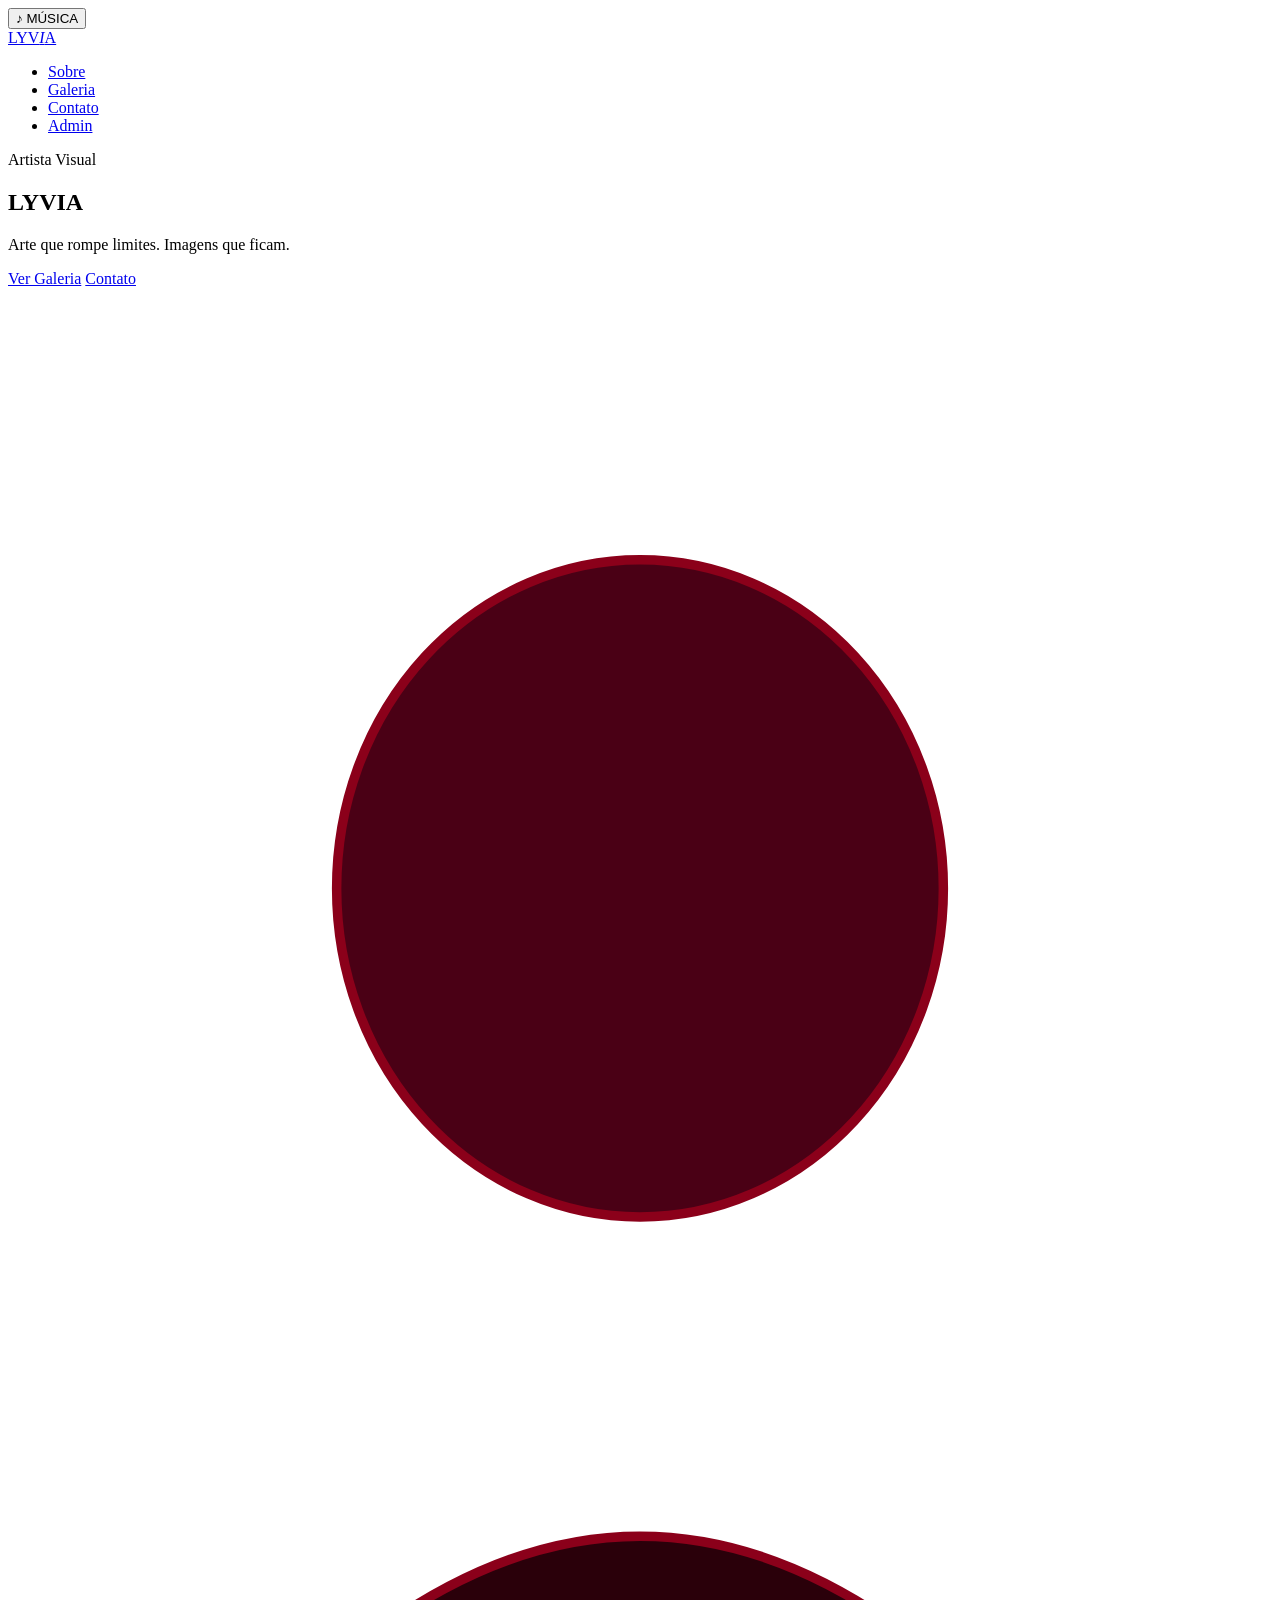
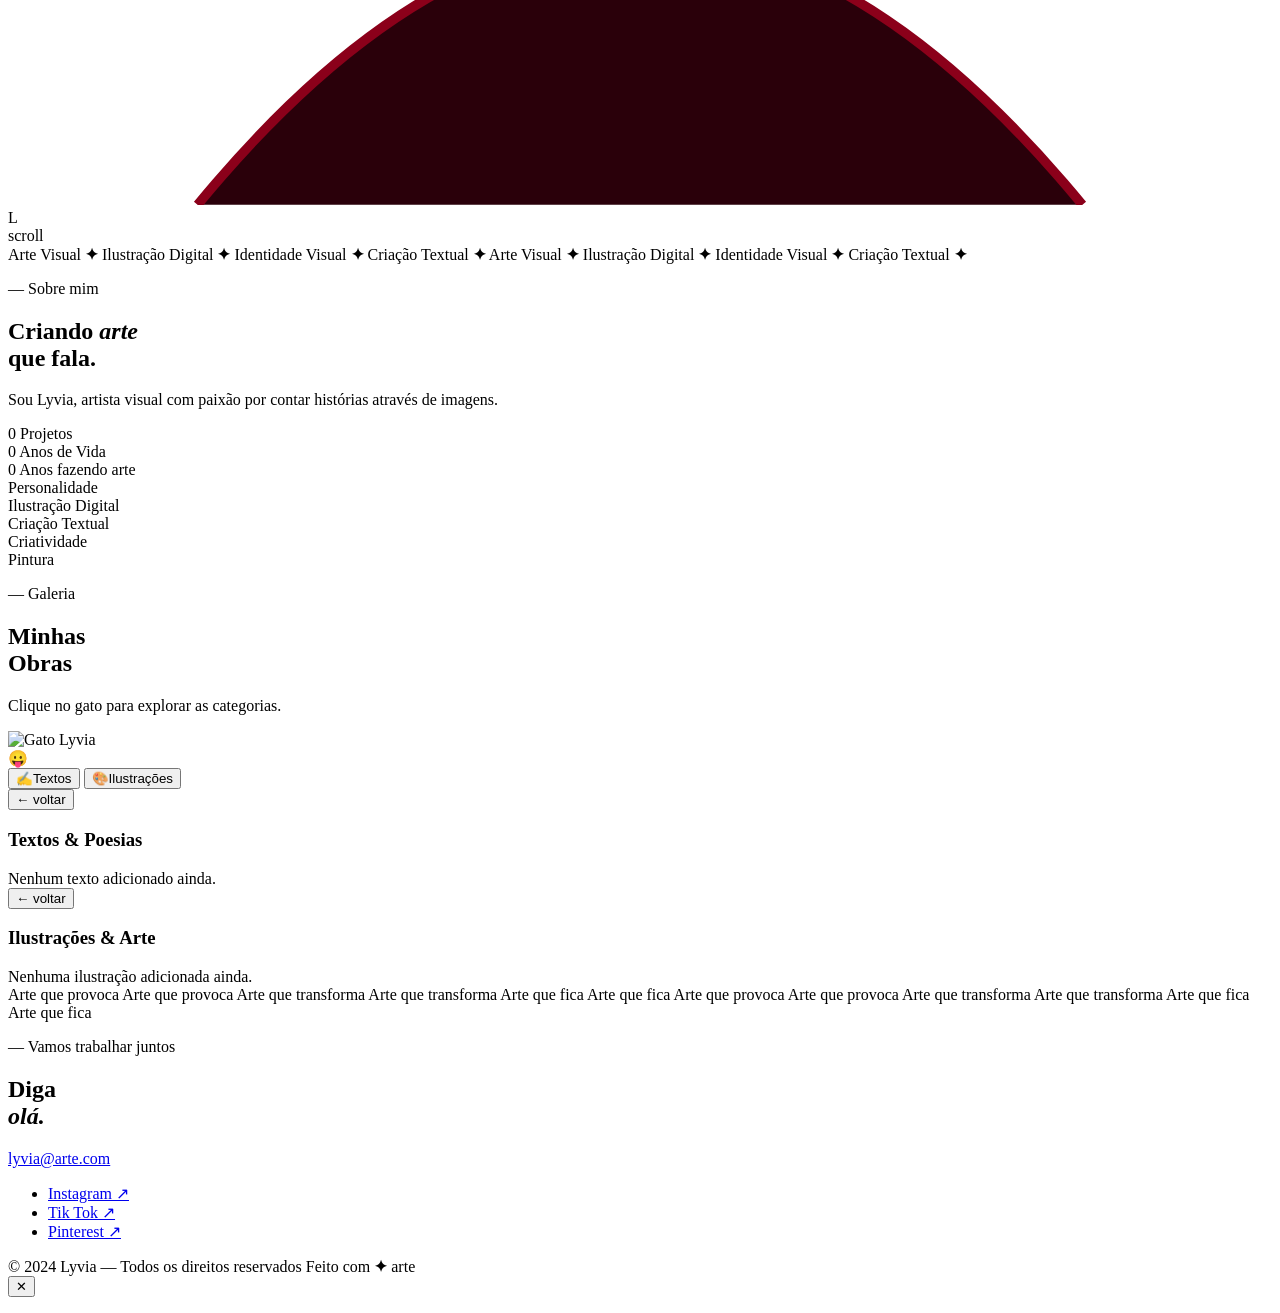
==== index.html @ 50b7d79c "Add files via upload" ====
<!DOCTYPE html>
<html lang="pt-BR">
<head>
<meta charset="UTF-8">
<meta name="viewport" content="width=device-width, initial-scale=1.0">
<title>LYVIA — Artista Visual</title>
<link rel="preconnect" href="https://fonts.googleapis.com">
<link href="https://fonts.googleapis.com/css2?family=Bebas+Neue&family=DM+Serif+Display:ital@0;1&family=Space+Mono:ital,wght@0,400;0,700;1,400&family=Cormorant+Garamond:ital,wght@0,300;0,600;1,300;1,600&display=swap" rel="stylesheet">
<link rel="stylesheet" href="/static/css/style.css">
</head>
<body>

<!-- NOISE OVERLAY -->
<div class="noise-overlay"></div>
<div class="scanline"></div>

<!-- CUSTOM CURSOR -->
<div id="cursor"></div>
<div id="cursor-trail"></div>

<!-- MUSIC -->
<audio id="bgMusic" loop src="/static/music/bg.mp3"></audio>
<button id="music-toggle" class="music-btn" title="Música">
  <span class="music-icon">♪</span>
  <span class="music-label">MÚSICA</span>
</button>

<!-- NAV -->
<nav id="navbar">
  <a href="#hero" class="nav-logo">LYV<em>I</em>A</a>
  <ul class="nav-links">
    <li><a href="#about">Sobre</a></li>
    <li><a href="#gallery">Galeria</a></li>
    <li><a href="#contact">Contato</a></li>
    <li><a href="/admin/login" class="nav-admin">Admin</a></li>
  </ul>
</nav>

<!-- HERO -->
<section id="hero">
  <div class="hero-bg-particles" id="particles"></div>
  <div class="hero-content">
    <div class="hero-left">
      <p class="hero-eyebrow">Artista Visual</p>
      <h1 class="hero-name" id="heroTitle">LYVIA</h1>
      <p class="hero-sub" id="heroSubtitle">Arte que rompe limites. Imagens que ficam.</p>
      <div class="hero-actions">
        <a href="#gallery" class="btn-crimson">Ver Galeria</a>
        <a href="#contact" class="btn-ghost">Contato</a>
      </div>
    </div>
    <div class="hero-right">
      <div class="hero-3d-card">
        <div class="hero-card-inner" id="heroCard">
          <div class="hero-glow-ring"></div>
          <div class="hero-photo-placeholder">
            <svg viewBox="0 0 200 240" fill="none" xmlns="http://www.w3.org/2000/svg">
              <ellipse cx="100" cy="95" rx="48" ry="52" fill="#4a0015" stroke="#8b001a" stroke-width="1.5"/>
              <path d="M30 240 Q100 155 170 240" fill="#2a000a" stroke="#8b001a" stroke-width="1.5"/>
            </svg>
          </div>
          <div class="hero-card-shine"></div>
        </div>
      </div>
      <div class="hero-big-letter">L</div>
    </div>
  </div>
  <div class="hero-scroll-hint">
    <span>scroll</span>
    <div class="scroll-line"></div>
  </div>
</section>

<!-- TICKER -->
<div class="ticker-wrap">
  <div class="ticker">
    <span>Arte Visual <b>✦</b></span>
    <span>Ilustração Digital <b>✦</b></span>
    <span>Identidade Visual <b>✦</b></span>
    <span>Criação Textual <b>✦</b></span>
    <span>Arte Visual <b>✦</b></span>
    <span>Ilustração Digital <b>✦</b></span>
    <span>Identidade Visual <b>✦</b></span>
    <span>Criação Textual <b>✦</b></span>
  </div>
</div>

<!-- ABOUT -->
<section id="about">
  <div class="about-inner">
    <div class="about-left reveal">
      <p class="section-label">— Sobre mim</p>
      <h2 class="about-heading">Criando <em>arte</em><br>que fala.</h2>
      <p class="about-body" id="aboutText">Sou Lyvia, artista visual com paixão por contar histórias através de imagens.</p>
      <div class="stats-row">
        <div class="stat-item">
          <span class="stat-num" data-target="14">0</span>
          <span class="stat-label">Projetos</span>
        </div>
        <div class="stat-item">
          <span class="stat-num" data-target="14">0</span>
          <span class="stat-label">Anos de Vida</span>
        </div>
        <div class="stat-item">
          <span class="stat-num" data-target="4">0</span>
          <span class="stat-label">Anos fazendo arte</span>
        </div>
      </div>
    </div>
    <div class="about-right reveal">
      <div class="skill-bars">
        <div class="skill-bar" data-pct="100"><span class="skill-name">Personalidade</span><div class="skill-track"><div class="skill-fill"></div></div></div>
        <div class="skill-bar" data-pct="100"><span class="skill-name">Ilustração Digital</span><div class="skill-track"><div class="skill-fill"></div></div></div>
        <div class="skill-bar" data-pct="100"><span class="skill-name">Criação Textual</span><div class="skill-track"><div class="skill-fill"></div></div></div>
        <div class="skill-bar" data-pct="100"><span class="skill-name">Criatividade</span><div class="skill-track"><div class="skill-fill"></div></div></div>
        <div class="skill-bar" data-pct="100"><span class="skill-name">Pintura</span><div class="skill-track"><div class="skill-fill"></div></div></div>
      </div>
    </div>
  </div>
</section>

<!-- GALLERY — CAT SECTION -->
<section id="gallery">
  <div class="gallery-header reveal">
    <p class="section-label">— Galeria</p>
    <h2 class="gallery-title">Minhas<br><span>Obras</span></h2>
    <p class="gallery-sub">Clique no gato para explorar as categorias.</p>
  </div>

  <div class="cat-stage">
    <div class="cat-container" id="catContainer">
      <img src="/static/images/cat.png" alt="Gato Lyvia" id="mainCat" class="cat-img">
      <div class="cat-tongue" id="catTongue">😛</div>
      <div class="cat-menu" id="catMenu">
        <button class="cat-menu-btn btn-textos" id="btnTextos">
          <span class="cat-btn-icon">✍️</span>Textos
        </button>
        <button class="cat-menu-btn btn-ilustras" id="btnIlustras">
          <span class="cat-btn-icon">🎨</span>Ilustrações
        </button>
      </div>
    </div>
  </div>

  <!-- TEXTOS -->
  <div class="content-section hidden" id="textosSection">
    <div class="section-nav">
      <button class="section-back" onclick="closeSection()">← voltar</button>
      <h3 class="section-title-sm">Textos & Poesias</h3>
    </div>
    <div class="texts-grid" id="textsGrid">
      <div class="empty-state">Nenhum texto adicionado ainda.</div>
    </div>
  </div>

  <!-- ILUSTRAÇÕES -->
  <div class="content-section hidden" id="ilustrasSection">
    <div class="section-nav">
      <button class="section-back" onclick="closeSection()">← voltar</button>
      <h3 class="section-title-sm">Ilustrações & Arte</h3>
    </div>
    <div class="arts-grid" id="artsGrid">
      <div class="empty-state">Nenhuma ilustração adicionada ainda.</div>
    </div>
  </div>
</section>

<!-- MARQUEE -->
<div class="marquee-section">
  <div class="marquee-track">
    <span class="marquee-item">Arte que provoca</span>
    <span class="marquee-item filled">Arte que provoca</span>
    <span class="marquee-item">Arte que transforma</span>
    <span class="marquee-item filled">Arte que transforma</span>
    <span class="marquee-item">Arte que fica</span>
    <span class="marquee-item filled">Arte que fica</span>
    <span class="marquee-item">Arte que provoca</span>
    <span class="marquee-item filled">Arte que provoca</span>
    <span class="marquee-item">Arte que transforma</span>
    <span class="marquee-item filled">Arte que transforma</span>
    <span class="marquee-item">Arte que fica</span>
    <span class="marquee-item filled">Arte que fica</span>
  </div>
</div>

<!-- CONTACT -->
<section id="contact">
  <div class="contact-inner reveal">
    <p class="contact-tag">— Vamos trabalhar juntos</p>
    <h2 class="contact-heading">Diga<br><em>olá.</em></h2>
    <a href="mailto:lyvia@arte.com" class="contact-email" id="contactEmail">lyvia@arte.com</a>
    <ul class="social-links">
      <li><a href="https://www.instagram.com/thxyx.lyy/" target="_blank" id="socialIG">Instagram ↗</a></li>
      <li><a href="#" id="socialTT">Tik Tok ↗</a></li>
      <li><a href="#" id="socialPT">Pinterest ↗</a></li>
    </ul>
  </div>
  <div class="contact-deco">
    <div class="contact-sphere"></div>
  </div>
</section>

<!-- FOOTER -->
<footer>
  <span>© 2024 Lyvia — Todos os direitos reservados</span>
  <span>Feito com <b>✦</b> arte</span>
</footer>

<!-- LIGHTBOX -->
<div class="lightbox" id="lightbox">
  <div class="lightbox-backdrop" onclick="closeLightbox()"></div>
  <div class="lightbox-box">
    <button class="lightbox-close" onclick="closeLightbox()">✕</button>
    <img class="lightbox-img" id="lightboxImg" src="" alt="">
    <p class="lightbox-title" id="lightboxTitle"></p>
    <p class="lightbox-desc" id="lightboxDesc"></p>
  </div>
</div>

<script src="/static/js/main.js"></script>
</body>
</html>
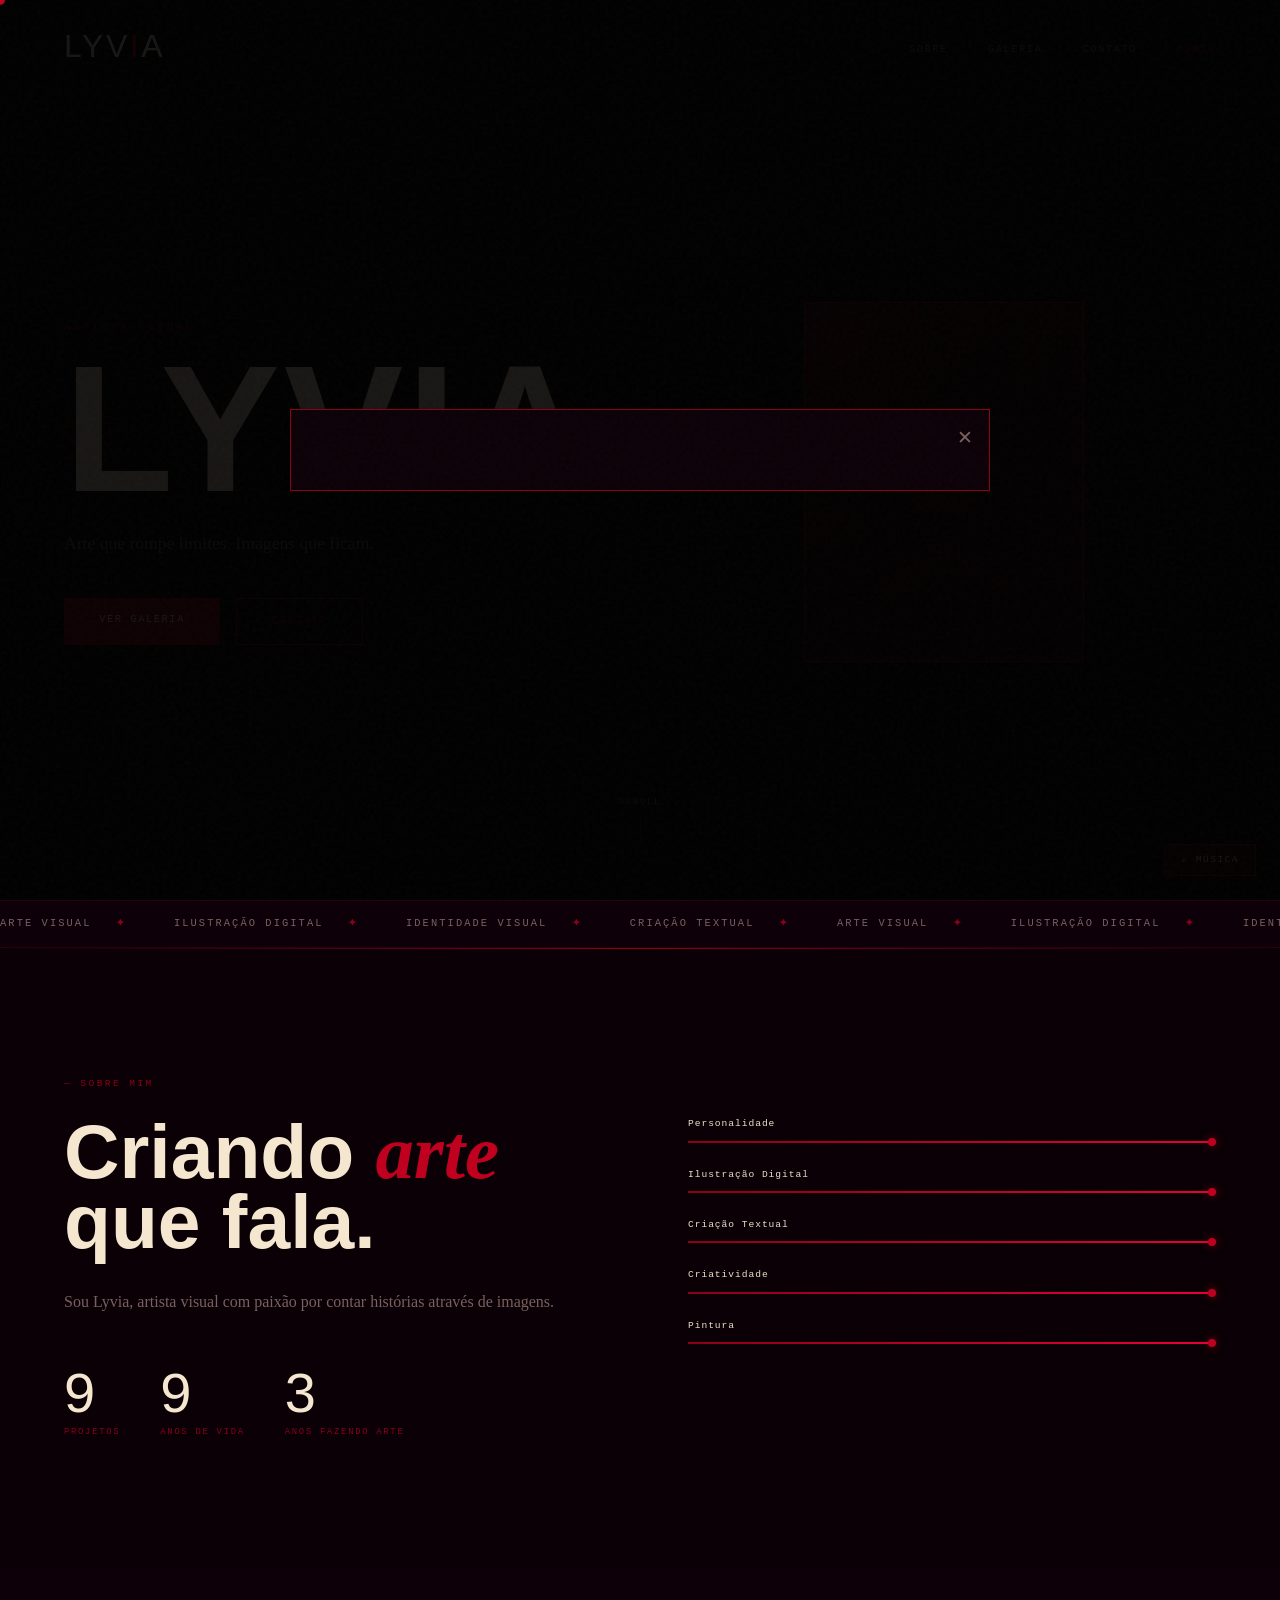
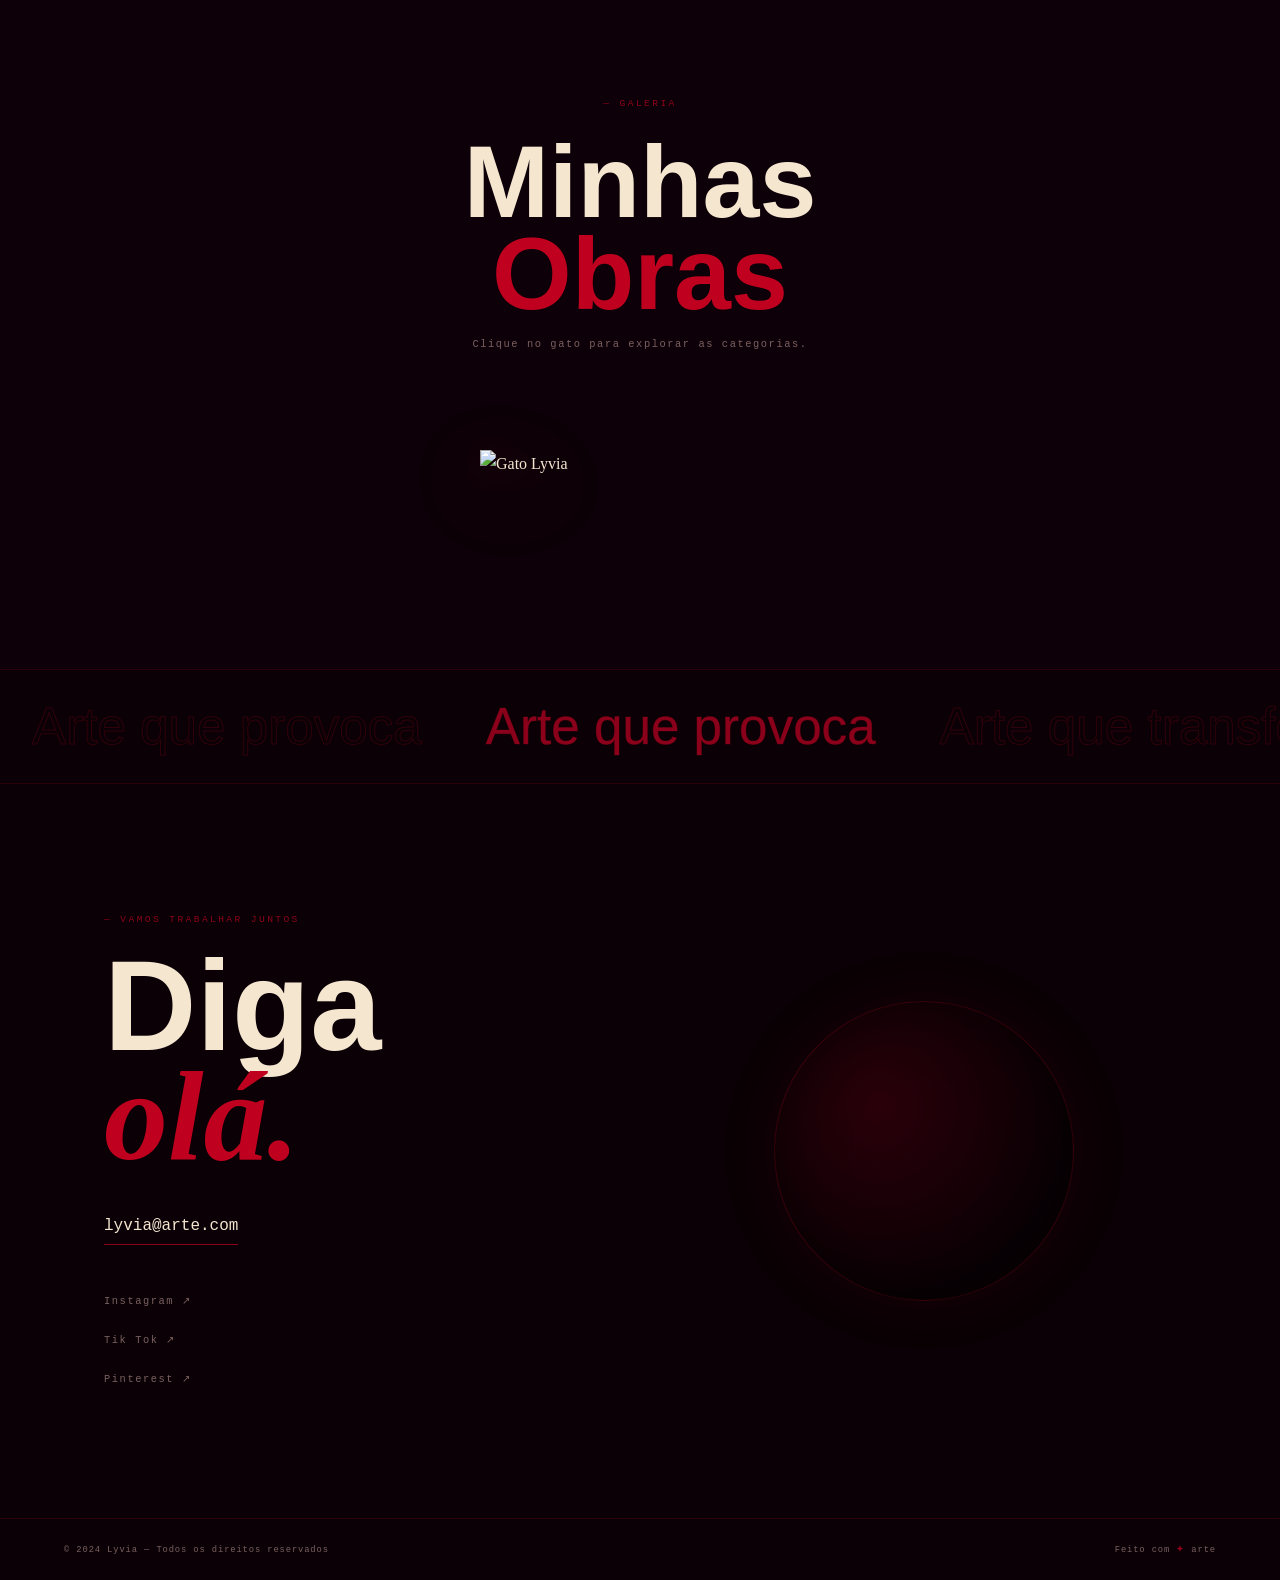
==== commit 2b25006f: "Update index.html" ====
--- a/index.html
+++ b/index.html
@@ -6,7 +6,7 @@
 <title>LYVIA — Artista Visual</title>
 <link rel="preconnect" href="https://fonts.googleapis.com">
 <link href="https://fonts.googleapis.com/css2?family=Bebas+Neue&family=DM+Serif+Display:ital@0;1&family=Space+Mono:ital,wght@0,400;0,700;1,400&family=Cormorant+Garamond:ital,wght@0,300;0,600;1,300;1,600&display=swap" rel="stylesheet">
-<link rel="stylesheet" href="/static/css/style.css">
+<link rel="stylesheet" href="style.css">
 </head>
 <body>
 
@@ -217,6 +217,6 @@
   </div>
 </div>
 
-<script src="/static/js/main.js"></script>
+<script src="main.js"></script>
 </body>
 </html>
--- a/style.css
+++ b/style.css
@@ -0,0 +1,512 @@
+/* ═══════════════════════════════════════════════════════════
+   LYVIA — DARK CRIMSON AESTHETIC
+   Palette: #0a0005 (abyss) · #8b001a (crimson) · #c0001f (blood)
+            #f5e6d0 (parchment) · #2a000a (dark wine)
+   ═══════════════════════════════════════════════════════════ */
+
+*, *::before, *::after { box-sizing: border-box; margin: 0; padding: 0; }
+
+:root {
+  --abyss:    #0a0005;
+  --void:     #0d0008;
+  --wine:     #2a000a;
+  --crimson:  #8b001a;
+  --blood:    #c0001f;
+  --rose:     #e8003a;
+  --parch:    #f5e6d0;
+  --ivory:    #ede0cb;
+  --muted:    #7a6060;
+  --display:  'Bebas Neue', sans-serif;
+  --serif:    'Cormorant Garamond', serif;
+  --mono:     'Space Mono', monospace;
+}
+
+html { scroll-behavior: smooth; }
+
+body {
+  background: var(--abyss);
+  color: var(--parch);
+  font-family: var(--serif);
+  font-weight: 300;
+  line-height: 1.7;
+  overflow-x: hidden;
+  cursor: none;
+}
+
+/* ── NOISE & SCANLINE ─────────────────────────────────────── */
+.noise-overlay {
+  position: fixed; inset: 0; z-index: 9999; pointer-events: none;
+  background-image: url("data:image/svg+xml,%3Csvg viewBox='0 0 256 256' xmlns='http://www.w3.org/2000/svg'%3E%3Cfilter id='n'%3E%3CfeTurbulence type='fractalNoise' baseFrequency='0.9' numOctaves='4' stitchTiles='stitch'/%3E%3C/filter%3E%3Crect width='100%25' height='100%25' filter='url(%23n)' opacity='1'/%3E%3C/svg%3E");
+  opacity: 0.025;
+}
+.scanline {
+  position: fixed; width: 100%; height: 120px; z-index: 9998; pointer-events: none;
+  background: linear-gradient(transparent 0%, rgba(192,0,31,0.04) 50%, transparent 100%);
+  animation: scan 8s linear infinite;
+  top: -120px;
+}
+@keyframes scan { to { top: 110vh; } }
+
+/* ── CUSTOM CURSOR ───────────────────────────────────────── */
+#cursor {
+  width: 10px; height: 10px;
+  background: var(--blood);
+  border-radius: 50%;
+  position: fixed; z-index: 10000; pointer-events: none;
+  transform: translate(-50%, -50%);
+  transition: transform 0.15s, background 0.2s;
+  mix-blend-mode: difference;
+}
+#cursor-trail {
+  width: 36px; height: 36px;
+  border: 1px solid rgba(139,0,26,0.5);
+  border-radius: 50%;
+  position: fixed; z-index: 9999; pointer-events: none;
+  transform: translate(-50%, -50%);
+  transition: left 0.08s ease, top 0.08s ease;
+  mix-blend-mode: difference;
+}
+
+/* ── MUSIC BUTTON ────────────────────────────────────────── */
+.music-btn {
+  position: fixed; bottom: 1.5rem; right: 1.5rem; z-index: 1000;
+  background: var(--wine);
+  border: 1px solid var(--crimson);
+  color: var(--parch);
+  display: flex; align-items: center; gap: 0.5rem;
+  padding: 0.6rem 1rem;
+  font-family: var(--mono); font-size: 0.6rem; letter-spacing: 0.15em;
+  cursor: none; transition: all 0.3s;
+}
+.music-btn:hover { background: var(--crimson); box-shadow: 0 0 20px rgba(139,0,26,0.4); }
+.music-btn.playing .music-icon { animation: pulse-icon 1s ease infinite; }
+@keyframes pulse-icon { 0%,100% { opacity:1; } 50% { opacity:0.4; } }
+
+/* ── NAVBAR ──────────────────────────────────────────────── */
+nav {
+  position: fixed; top: 0; left: 0; right: 0; z-index: 100;
+  display: flex; align-items: center; justify-content: space-between;
+  padding: 1.2rem 4rem;
+  transition: background 0.4s, backdrop-filter 0.4s;
+}
+nav.scrolled {
+  background: rgba(10,0,5,0.92);
+  backdrop-filter: blur(12px);
+  border-bottom: 1px solid var(--wine);
+}
+.nav-logo {
+  font-family: var(--display);
+  font-size: 2rem; letter-spacing: 0.08em;
+  color: var(--parch); text-decoration: none;
+}
+.nav-logo em { color: var(--blood); font-style: normal; }
+.nav-links { list-style: none; display: flex; gap: 2.5rem; }
+.nav-links a {
+  font-family: var(--mono); font-size: 0.65rem; letter-spacing: 0.15em;
+  text-transform: uppercase; color: var(--muted); text-decoration: none;
+  transition: color 0.3s;
+}
+.nav-links a:hover, .nav-links a.nav-admin:hover { color: var(--parch); }
+.nav-admin { color: var(--crimson) !important; }
+
+/* ── HERO ────────────────────────────────────────────────── */
+#hero {
+  min-height: 100vh;
+  display: flex; flex-direction: column; justify-content: center;
+  padding: 8rem 4rem 4rem;
+  position: relative; overflow: hidden;
+}
+#hero::before {
+  content: '';
+  position: absolute; inset: 0;
+  background:
+    radial-gradient(ellipse 60% 70% at 70% 50%, rgba(139,0,26,0.12) 0%, transparent 70%),
+    radial-gradient(ellipse 40% 40% at 20% 80%, rgba(192,0,31,0.06) 0%, transparent 60%);
+  pointer-events: none;
+}
+.hero-content {
+  display: grid; grid-template-columns: 1fr 1fr; gap: 4rem;
+  align-items: center; max-width: 1200px; margin: 0 auto; width: 100%;
+  position: relative;
+}
+.hero-eyebrow {
+  font-family: var(--mono); font-size: 0.65rem; letter-spacing: 0.3em;
+  color: var(--crimson); text-transform: uppercase; margin-bottom: 1rem;
+}
+.hero-name {
+  font-family: var(--display);
+  font-size: clamp(6rem, 14vw, 12rem);
+  line-height: 0.85; letter-spacing: 0.02em;
+  color: var(--parch);
+  text-shadow: 0 0 80px rgba(139,0,26,0.25);
+  margin-bottom: 1.5rem;
+}
+.hero-name .italic { color: var(--blood); font-style: italic; }
+.hero-sub {
+  font-family: var(--serif); font-size: 1.1rem; font-weight: 300;
+  color: var(--muted); line-height: 1.6; max-width: 380px;
+  margin-bottom: 2.5rem;
+}
+.hero-actions { display: flex; gap: 1rem; flex-wrap: wrap; }
+
+.btn-crimson {
+  background: var(--crimson); color: var(--parch);
+  padding: 0.85rem 2.2rem;
+  font-family: var(--mono); font-size: 0.65rem; letter-spacing: 0.15em;
+  text-transform: uppercase; text-decoration: none;
+  transition: background 0.3s, box-shadow 0.3s;
+  display: inline-block;
+}
+.btn-crimson:hover { background: var(--blood); box-shadow: 0 0 30px rgba(192,0,31,0.35); }
+.btn-ghost {
+  border: 1px solid var(--crimson); color: var(--crimson);
+  padding: 0.85rem 2.2rem;
+  font-family: var(--mono); font-size: 0.65rem; letter-spacing: 0.15em;
+  text-transform: uppercase; text-decoration: none;
+  transition: all 0.3s; display: inline-block;
+}
+.btn-ghost:hover { background: rgba(139,0,26,0.15); color: var(--parch); }
+
+/* hero right */
+.hero-right { position: relative; display: flex; align-items: center; justify-content: center; }
+.hero-3d-card {
+  width: 280px; height: 360px;
+  perspective: 800px;
+}
+.hero-card-inner {
+  width: 100%; height: 100%;
+  background: linear-gradient(145deg, var(--wine), #1a0008);
+  border: 1px solid var(--crimson);
+  position: relative; overflow: hidden;
+  transform-style: preserve-3d;
+  transition: transform 0.1s ease-out;
+  box-shadow: 0 25px 80px rgba(0,0,0,0.6), 0 0 40px rgba(139,0,26,0.15);
+}
+.hero-card-inner:hover { box-shadow: 0 35px 100px rgba(0,0,0,0.7), 0 0 60px rgba(192,0,31,0.2); }
+.hero-glow-ring {
+  position: absolute; top: -60px; left: -60px;
+  width: 200px; height: 200px;
+  border-radius: 50%;
+  background: radial-gradient(circle, rgba(192,0,31,0.2) 0%, transparent 70%);
+  animation: glow-pulse 4s ease-in-out infinite;
+}
+@keyframes glow-pulse { 0%,100%{opacity:0.6;transform:scale(1)} 50%{opacity:1;transform:scale(1.2)} }
+.hero-photo-placeholder { width:100%; height:100%; display:flex; align-items:center; justify-content:center; }
+.hero-photo-placeholder svg { width:70%; opacity:0.4; }
+.hero-card-shine {
+  position: absolute; inset: 0; pointer-events: none;
+  background: linear-gradient(135deg, rgba(255,255,255,0.04) 0%, transparent 50%);
+}
+.hero-big-letter {
+  position: absolute; right: -60px; top: 50%;
+  transform: translateY(-50%);
+  font-family: var(--display); font-size: 20rem; line-height: 1;
+  color: transparent;
+  -webkit-text-stroke: 1px rgba(139,0,26,0.15);
+  pointer-events: none; user-select: none; z-index: -1;
+  transition: transform 0.1s ease-out;
+}
+.hero-scroll-hint {
+  position: absolute; bottom: 2rem; left: 50%;
+  transform: translateX(-50%);
+  display: flex; flex-direction: column; align-items: center; gap: 0.5rem;
+  font-family: var(--mono); font-size: 0.55rem; letter-spacing: 0.2em;
+  color: var(--muted); text-transform: uppercase;
+}
+.scroll-line {
+  width: 1px; height: 50px;
+  background: linear-gradient(to bottom, var(--crimson), transparent);
+  animation: scroll-drop 2s ease-in-out infinite;
+}
+@keyframes scroll-drop { 0%{opacity:0;transform:scaleY(0);transform-origin:top} 50%{opacity:1;transform:scaleY(1)} 100%{opacity:0;transform:scaleY(1)} }
+
+/* PARTICLES */
+.hero-bg-particles { position:absolute; inset:0; pointer-events:none; z-index:0; overflow:hidden; }
+.particle {
+  position:absolute; border-radius:50%;
+  background: var(--crimson); opacity:0;
+  animation: particle-float linear infinite;
+}
+@keyframes particle-float {
+  0%   { transform: translateY(100vh) scale(0); opacity:0; }
+  10%  { opacity: 0.4; }
+  90%  { opacity: 0.15; }
+  100% { transform: translateY(-100px) scale(1); opacity:0; }
+}
+
+/* ── TICKER ──────────────────────────────────────────────── */
+.ticker-wrap {
+  overflow: hidden; border-top: 1px solid var(--wine); border-bottom: 1px solid var(--wine);
+  background: var(--void); padding: 0.9rem 0;
+}
+.ticker {
+  display: flex; gap: 3rem; white-space: nowrap;
+  animation: ticker-scroll 20s linear infinite;
+  width: max-content;
+}
+.ticker span {
+  font-family: var(--mono); font-size: 0.65rem; letter-spacing: 0.2em;
+  text-transform: uppercase; color: var(--muted);
+}
+.ticker span b { color: var(--crimson); margin-left: 1rem; }
+@keyframes ticker-scroll { from { transform: translateX(0); } to { transform: translateX(-50%); } }
+
+/* ── ABOUT ───────────────────────────────────────────────── */
+#about {
+  padding: 8rem 4rem;
+  position: relative; overflow: hidden;
+}
+#about::before {
+  content: '';
+  position: absolute; top: 0; left: 0; right: 0; height: 1px;
+  background: linear-gradient(90deg, transparent, var(--crimson), transparent);
+}
+.about-inner { display: grid; grid-template-columns: 1fr 1fr; gap: 6rem; max-width: 1200px; margin: 0 auto; }
+.section-label {
+  font-family: var(--mono); font-size: 0.6rem; letter-spacing: 0.25em;
+  color: var(--crimson); text-transform: uppercase; margin-bottom: 1.5rem;
+}
+.about-heading {
+  font-family: var(--display); font-size: clamp(3.5rem, 6vw, 5.5rem);
+  line-height: 0.9; color: var(--parch); margin-bottom: 2rem;
+}
+.about-heading em { color: var(--blood); font-style: italic; font-family: var(--serif); }
+.about-body { font-size: 1rem; color: var(--muted); line-height: 1.8; margin-bottom: 3rem; }
+.stats-row { display: flex; gap: 2.5rem; }
+.stat-item { display: flex; flex-direction: column; }
+.stat-num {
+  font-family: var(--display); font-size: 3.5rem; line-height: 1;
+  color: var(--parch);
+}
+.stat-label { font-family: var(--mono); font-size: 0.55rem; letter-spacing: 0.2em; color: var(--crimson); text-transform: uppercase; margin-top: 0.25rem; }
+
+/* skill bars */
+.skill-bars { display: flex; flex-direction: column; gap: 1.5rem; padding-top: 2.5rem; }
+.skill-bar .skill-name { font-family: var(--mono); font-size: 0.6rem; letter-spacing: 0.1em; color: var(--ivory); display: block; margin-bottom: 0.5rem; }
+.skill-track { height: 2px; background: var(--wine); position: relative; }
+.skill-fill { height: 100%; width: 0; background: linear-gradient(90deg, var(--crimson), var(--rose)); transition: width 1.2s cubic-bezier(0.4,0,0.2,1); position: relative; }
+.skill-fill::after { content:''; position:absolute; right:0; top:-3px; width:8px; height:8px; border-radius:50%; background: var(--blood); box-shadow: 0 0 8px rgba(192,0,31,0.6); }
+
+/* ── GALLERY ─────────────────────────────────────────────── */
+#gallery {
+  padding: 8rem 4rem;
+  background: var(--void);
+  position: relative;
+}
+.gallery-header { text-align: center; margin-bottom: 4rem; }
+.gallery-title {
+  font-family: var(--display); font-size: clamp(4rem, 8vw, 7rem);
+  line-height: 0.9; margin-bottom: 1rem;
+}
+.gallery-title span { color: var(--blood); }
+.gallery-sub { font-family: var(--mono); font-size: 0.65rem; color: var(--muted); letter-spacing: 0.15em; }
+
+/* cat stage */
+.cat-stage {
+  display: flex; justify-content: center; align-items: center;
+  padding: 2rem 0 4rem;
+  position: relative;
+}
+.cat-container {
+  position: relative; width: 320px; cursor: none;
+  animation: cat-float 5s ease-in-out infinite;
+}
+@keyframes cat-float { 0%,100%{transform:translateY(0)} 50%{transform:translateY(-16px)} }
+.cat-img {
+  width: 100%; display: block;
+  filter: drop-shadow(0 20px 40px rgba(139,0,26,0.4)) drop-shadow(0 0 20px rgba(192,0,31,0.2));
+  transition: filter 0.3s;
+}
+.cat-container:hover .cat-img { filter: drop-shadow(0 20px 40px rgba(192,0,31,0.6)) drop-shadow(0 0 30px rgba(192,0,31,0.35)); }
+.cat-tongue {
+  position: absolute; bottom: 25%; left: 50%;
+  transform: translateX(-50%) scale(0);
+  font-size: 2.5rem; transition: transform 0.3s cubic-bezier(0.34,1.56,0.64,1);
+  z-index: 10; pointer-events: none;
+}
+.cat-tongue.show { transform: translateX(-50%) scale(1) rotate(-5deg); }
+.cat-menu {
+  position: absolute; bottom: -80px; left: 50%;
+  transform: translateX(-50%) scaleY(0);
+  transform-origin: top;
+  display: flex; gap: 1rem;
+  transition: transform 0.4s cubic-bezier(0.34,1.56,0.64,1);
+  z-index: 20; pointer-events: none;
+  opacity: 0;
+}
+.cat-menu.open { transform: translateX(-50%) scaleY(1); pointer-events: auto; opacity: 1; }
+.cat-menu-btn {
+  background: var(--wine); border: 1px solid var(--crimson); color: var(--parch);
+  padding: 0.7rem 1.4rem;
+  font-family: var(--mono); font-size: 0.6rem; letter-spacing: 0.12em;
+  display: flex; align-items: center; gap: 0.4rem;
+  cursor: none; transition: all 0.25s; white-space: nowrap;
+}
+.cat-menu-btn:hover { background: var(--crimson); box-shadow: 0 0 20px rgba(139,0,26,0.4); }
+.cat-btn-icon { font-size: 0.9rem; }
+
+/* content sections */
+.content-section { padding: 2rem 0 4rem; max-width: 1200px; margin: 0 auto; }
+.content-section.hidden { display: none; }
+.section-nav { display: flex; align-items: center; gap: 1.5rem; margin-bottom: 2.5rem; }
+.section-back {
+  font-family: var(--mono); font-size: 0.6rem; letter-spacing: 0.1em; color: var(--crimson);
+  background: none; border: none; cursor: none; transition: color 0.2s;
+}
+.section-back:hover { color: var(--blood); }
+.section-title-sm { font-family: var(--display); font-size: 1.8rem; color: var(--parch); }
+
+/* texts grid */
+.texts-grid {
+  display: grid; grid-template-columns: repeat(auto-fill, minmax(300px, 1fr)); gap: 1.5rem;
+}
+.text-card {
+  background: var(--wine);
+  border: 1px solid rgba(139,0,26,0.3);
+  padding: 2rem;
+  transition: transform 0.3s, box-shadow 0.3s;
+  position: relative; overflow: hidden;
+}
+.text-card::before {
+  content: ''; position: absolute; top: 0; left: 0; width: 3px; height: 0;
+  background: var(--blood); transition: height 0.4s;
+}
+.text-card:hover::before { height: 100%; }
+.text-card:hover { transform: translateY(-4px); box-shadow: 0 16px 40px rgba(0,0,0,0.4); }
+.text-card-title { font-family: var(--display); font-size: 1.4rem; color: var(--parch); margin-bottom: 0.75rem; }
+.text-card-body { font-size: 0.9rem; color: var(--muted); line-height: 1.7; }
+.text-card-tag { font-family: var(--mono); font-size: 0.55rem; color: var(--crimson); letter-spacing: 0.15em; margin-top: 1rem; display: block; }
+
+/* arts grid */
+.arts-grid {
+  display: grid; grid-template-columns: repeat(auto-fill, minmax(260px, 1fr)); gap: 1.5rem;
+}
+.art-card {
+  aspect-ratio: 3/4; position: relative; overflow: hidden;
+  border: 1px solid rgba(139,0,26,0.2); cursor: none;
+  transition: transform 0.4s;
+}
+.art-card:hover { transform: scale(1.02); }
+.art-card img { width:100%; height:100%; object-fit:cover; display:block; transition: transform 0.6s; }
+.art-card:hover img { transform: scale(1.08); }
+.art-card-info {
+  position: absolute; bottom: 0; left: 0; right: 0;
+  padding: 1.5rem 1.2rem 1rem;
+  background: linear-gradient(transparent, rgba(10,0,5,0.95));
+  transform: translateY(100%); transition: transform 0.4s;
+}
+.art-card:hover .art-card-info { transform: translateY(0); }
+.art-card-title { font-family: var(--display); font-size: 1.2rem; color: var(--parch); }
+.art-card-desc { font-size: 0.8rem; color: var(--muted); margin-top: 0.3rem; }
+
+.empty-state { font-family: var(--mono); font-size: 0.7rem; color: var(--muted); letter-spacing: 0.1em; padding: 3rem; text-align: center; }
+
+/* ── MARQUEE ─────────────────────────────────────────────── */
+.marquee-section {
+  overflow: hidden; padding: 0;
+  border-top: 1px solid var(--wine); border-bottom: 1px solid var(--wine);
+  background: var(--abyss);
+}
+.marquee-track {
+  display: flex; white-space: nowrap; gap: 0;
+  animation: marquee-scroll 18s linear infinite;
+  width: max-content;
+}
+.marquee-item {
+  font-family: var(--display); font-size: clamp(2rem, 4vw, 3.5rem);
+  padding: 0.8rem 2rem; display: inline-block;
+  color: transparent; -webkit-text-stroke: 1px rgba(139,0,26,0.3);
+  white-space: nowrap;
+}
+.marquee-item.filled {
+  color: var(--crimson); -webkit-text-stroke: none;
+}
+@keyframes marquee-scroll { from { transform: translateX(0); } to { transform: translateX(-50%); } }
+
+/* ── CONTACT ─────────────────────────────────────────────── */
+#contact {
+  padding: 8rem 4rem;
+  display: grid; grid-template-columns: 1fr 1fr; gap: 4rem;
+  align-items: center; max-width: 1200px; margin: 0 auto;
+}
+.contact-tag { font-family: var(--mono); font-size: 0.6rem; letter-spacing: 0.25em; color: var(--crimson); text-transform: uppercase; margin-bottom: 1.5rem; }
+.contact-heading {
+  font-family: var(--display); font-size: clamp(5rem, 10vw, 9rem);
+  line-height: 0.85; color: var(--parch); margin-bottom: 2.5rem;
+}
+.contact-heading em { color: var(--blood); font-family: var(--serif); font-style: italic; }
+.contact-email {
+  font-family: var(--mono); font-size: clamp(0.75rem, 1.5vw, 1rem);
+  color: var(--parch); text-decoration: none;
+  border-bottom: 1px solid var(--crimson);
+  padding-bottom: 0.25rem;
+  display: inline-block; margin-bottom: 2.5rem;
+  transition: color 0.3s, border-color 0.3s;
+}
+.contact-email:hover { color: var(--blood); border-color: var(--blood); }
+.social-links { list-style: none; display: flex; flex-direction: column; gap: 0.75rem; }
+.social-links a {
+  font-family: var(--mono); font-size: 0.65rem; letter-spacing: 0.15em;
+  color: var(--muted); text-decoration: none;
+  transition: color 0.3s;
+}
+.social-links a:hover { color: var(--parch); }
+
+/* contact deco */
+.contact-deco { display: flex; align-items: center; justify-content: center; }
+.contact-sphere {
+  width: 300px; height: 300px; border-radius: 50%;
+  background: radial-gradient(circle at 35% 35%, rgba(139,0,26,0.25), rgba(10,0,5,0.9) 70%);
+  border: 1px solid rgba(139,0,26,0.3);
+  box-shadow: 0 0 60px rgba(139,0,26,0.1), inset 0 0 60px rgba(0,0,0,0.5);
+  animation: sphere-breathe 6s ease-in-out infinite;
+}
+@keyframes sphere-breathe { 0%,100%{transform:scale(1);box-shadow:0 0 60px rgba(139,0,26,0.1)} 50%{transform:scale(1.03);box-shadow:0 0 100px rgba(192,0,31,0.2)} }
+
+/* ── FOOTER ──────────────────────────────────────────────── */
+footer {
+  border-top: 1px solid var(--wine);
+  padding: 1.5rem 4rem;
+  display: flex; justify-content: space-between; align-items: center;
+  font-family: var(--mono); font-size: 0.55rem; letter-spacing: 0.1em; color: var(--muted);
+}
+footer b { color: var(--crimson); }
+
+/* ── LIGHTBOX ────────────────────────────────────────────── */
+.lightbox { position: fixed; inset: 0; z-index: 5000; display: flex; align-items: center; justify-content: center; }
+.lightbox.hidden { display: none; }
+.lightbox-backdrop { position: absolute; inset: 0; background: rgba(0,0,0,0.9); }
+.lightbox-box {
+  position: relative; z-index: 1; max-width: 700px; width: 90%;
+  background: var(--void); border: 1px solid var(--crimson); padding: 2rem;
+}
+.lightbox-close {
+  position: absolute; top: 1rem; right: 1rem; background: none; border: none;
+  color: var(--muted); font-size: 1.2rem; cursor: none; transition: color 0.2s;
+}
+.lightbox-close:hover { color: var(--blood); }
+.lightbox-img { width: 100%; max-height: 65vh; object-fit: contain; display: block; }
+.lightbox-title { font-family: var(--display); font-size: 1.5rem; color: var(--parch); margin-top: 1rem; }
+.lightbox-desc { font-size: 0.85rem; color: var(--muted); margin-top: 0.5rem; }
+
+/* ── REVEAL ANIMATION ────────────────────────────────────── */
+.reveal { opacity: 0; transform: translateY(40px); transition: opacity 0.8s, transform 0.8s; }
+.reveal.visible { opacity: 1; transform: translateY(0); }
+
+/* ── RESPONSIVE ──────────────────────────────────────────── */
+@media (max-width: 900px) {
+  nav { padding: 1.2rem 2rem; }
+  #hero { padding: 7rem 2rem 4rem; }
+  .hero-content { grid-template-columns: 1fr; gap: 3rem; }
+  .hero-right { justify-content: flex-start; }
+  .hero-big-letter { display: none; }
+  #about { padding: 5rem 2rem; }
+  .about-inner { grid-template-columns: 1fr; gap: 3rem; }
+  #gallery { padding: 5rem 2rem; }
+  #contact { grid-template-columns: 1fr; padding: 5rem 2rem; }
+  .contact-deco { display: none; }
+  footer { flex-direction: column; gap: 0.5rem; text-align: center; padding: 1.5rem 2rem; }
+}
+@media (prefers-reduced-motion: reduce) {
+  *, *::before, *::after { animation: none !important; transition: none !important; }
+}
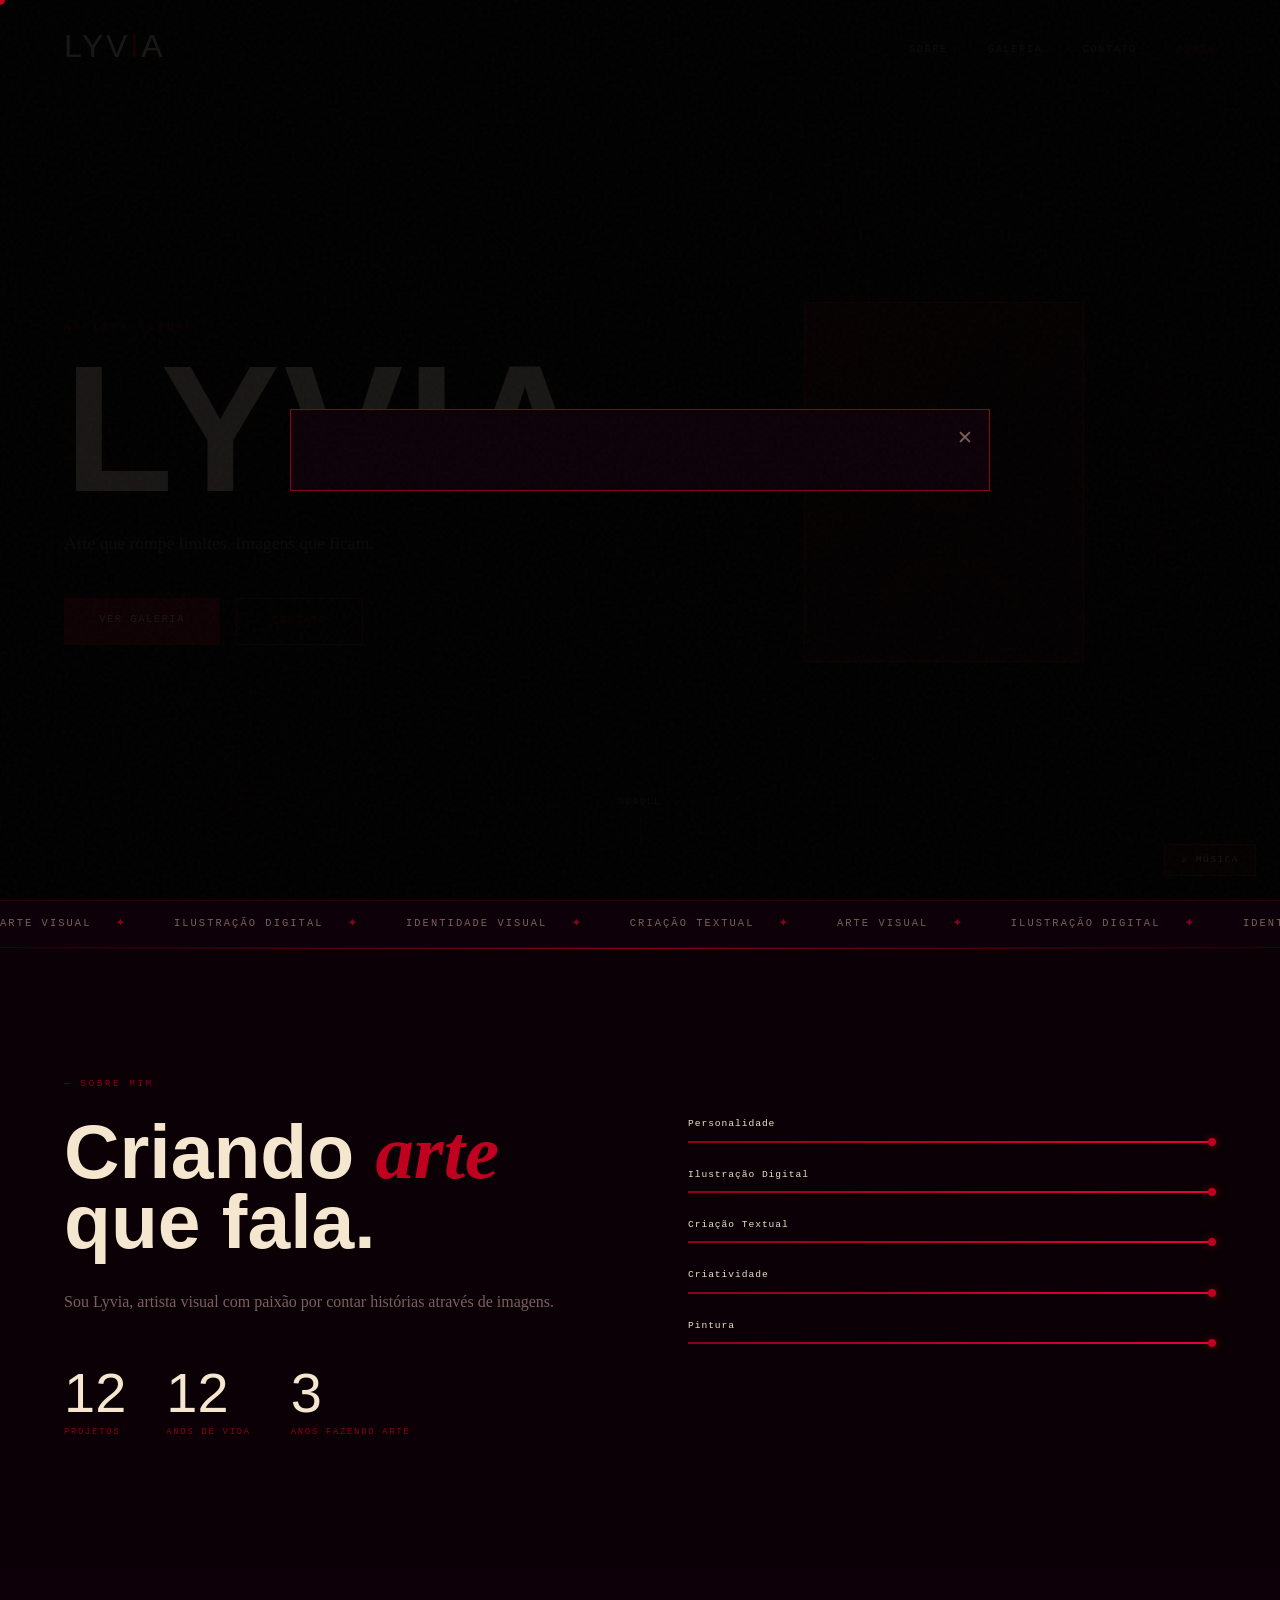
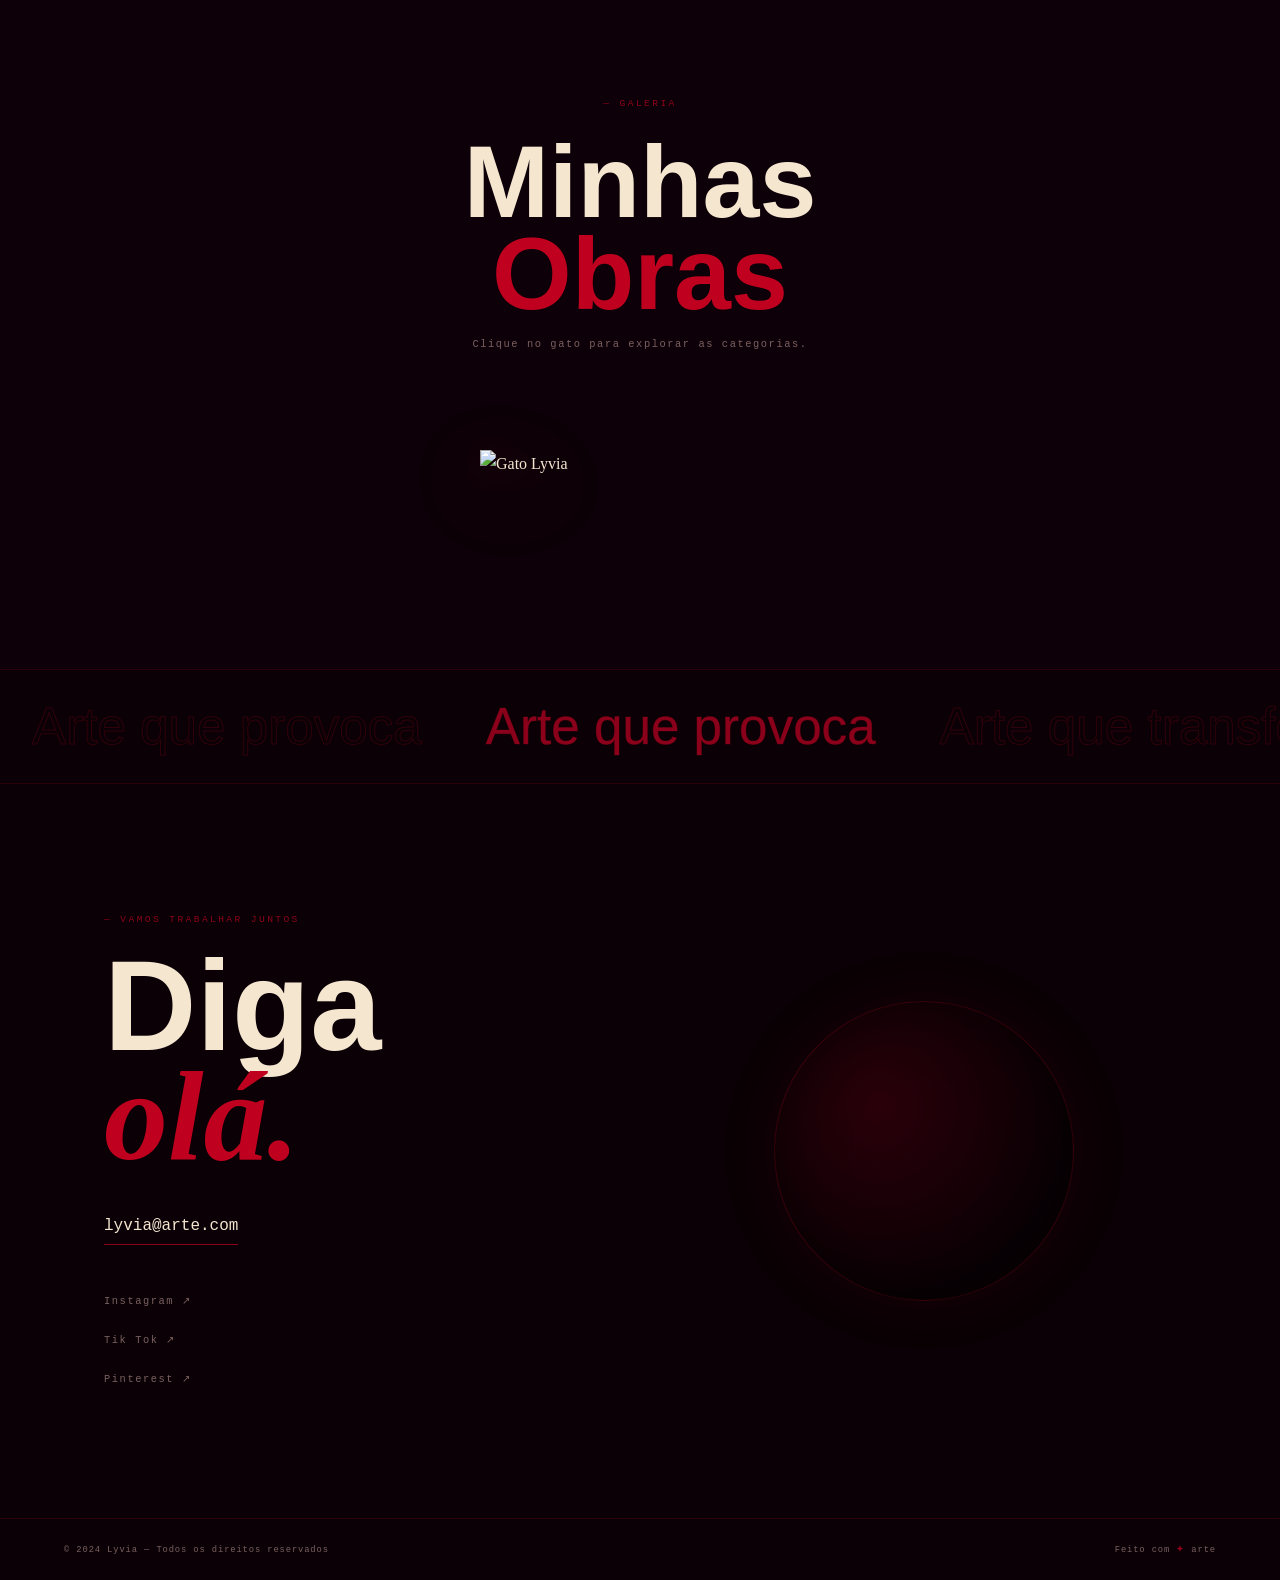
==== commit 2d9205e0: "Update index.html" ====
--- a/index.html
+++ b/index.html
@@ -217,6 +217,6 @@
   </div>
 </div>
 
-<script src="main.js"></script>
+<script src="main.js" defer></script>
 </body>
 </html>
